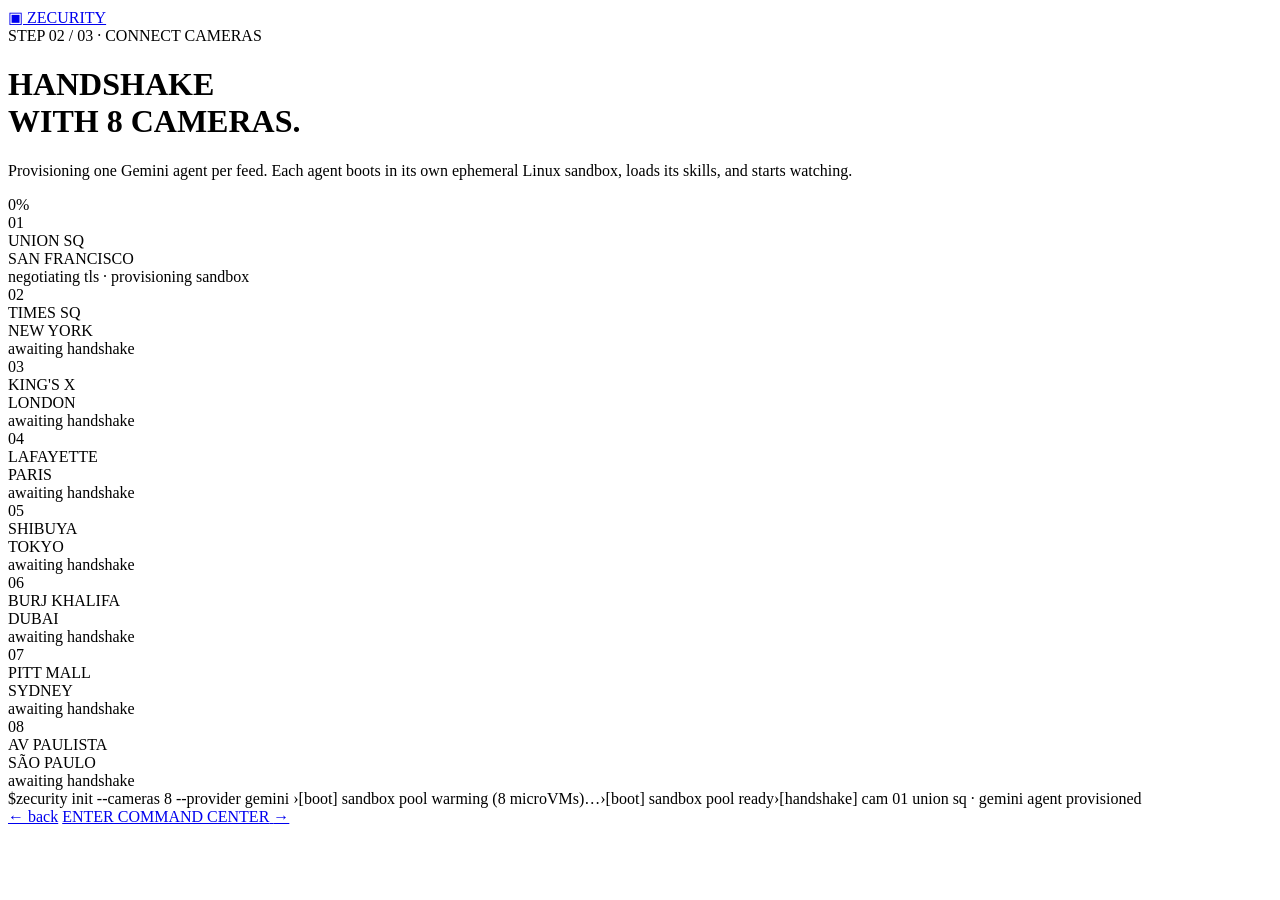
==== earth/connect.html @ 7234fee2 "Expand to 14 scenarios with 2 new skills (assault, theft_in_progress) Six new scenario types pinned " ====
<!doctype html>
<html lang="en">
<head>
  <meta charset="utf-8" />
  <meta name="viewport" content="width=device-width, initial-scale=1" />
  <title>ZECURITY — connecting cameras</title>
  <link rel="preconnect" href="https://fonts.googleapis.com">
  <link rel="preconnect" href="https://fonts.gstatic.com" crossorigin>
  <link href="https://fonts.googleapis.com/css2?family=Archivo+Black&family=Space+Grotesk:wght@400;500;700&family=JetBrains+Mono:wght@400;500;700&display=swap" rel="stylesheet">
  <link rel="stylesheet" href="/landing.css" />
</head>
<body class="connect">
  <div class="connect-shell">
    <!-- Top -->
    <div class="connect-top">
      <a class="logo" href="/">
        <span class="logo-mark">▣</span>
        <span class="logo-word">ZECURITY</span>
      </a>
      <div class="connect-step">STEP 02 / 03 · CONNECT CAMERAS</div>
    </div>

    <!-- Heading -->
    <div class="connect-head">
      <h1>HANDSHAKE<br/>WITH 8 CAMERAS.</h1>
      <p>
        Provisioning one Gemini agent per feed. Each agent boots in its own
        ephemeral Linux sandbox, loads its skills, and starts watching.
      </p>
    </div>

    <!-- Progress -->
    <div class="connect-progress">
      <div class="progress-bar">
        <div class="progress-fill" id="progress-fill"></div>
      </div>
      <div class="progress-pct" id="progress-pct">0%</div>
    </div>

    <!-- 8 camera grid -->
    <div class="connect-grid" id="cam-grid">
      <div class="cam-card" data-state="pending" data-cam="01">
        <div class="cam-card-row"><span class="cam-card-num">01</span><span class="cam-card-dot"></span></div>
        <div class="cam-card-loc">UNION SQ</div>
        <div class="cam-card-city">SAN FRANCISCO</div>
        <div class="cam-card-status">awaiting handshake</div>
      </div>
      <div class="cam-card" data-state="pending" data-cam="02">
        <div class="cam-card-row"><span class="cam-card-num">02</span><span class="cam-card-dot"></span></div>
        <div class="cam-card-loc">TIMES SQ</div>
        <div class="cam-card-city">NEW YORK</div>
        <div class="cam-card-status">awaiting handshake</div>
      </div>
      <div class="cam-card" data-state="pending" data-cam="03">
        <div class="cam-card-row"><span class="cam-card-num">03</span><span class="cam-card-dot"></span></div>
        <div class="cam-card-loc">KING'S X</div>
        <div class="cam-card-city">LONDON</div>
        <div class="cam-card-status">awaiting handshake</div>
      </div>
      <div class="cam-card" data-state="pending" data-cam="04">
        <div class="cam-card-row"><span class="cam-card-num">04</span><span class="cam-card-dot"></span></div>
        <div class="cam-card-loc">LAFAYETTE</div>
        <div class="cam-card-city">PARIS</div>
        <div class="cam-card-status">awaiting handshake</div>
      </div>
      <div class="cam-card" data-state="pending" data-cam="05">
        <div class="cam-card-row"><span class="cam-card-num">05</span><span class="cam-card-dot"></span></div>
        <div class="cam-card-loc">SHIBUYA</div>
        <div class="cam-card-city">TOKYO</div>
        <div class="cam-card-status">awaiting handshake</div>
      </div>
      <div class="cam-card" data-state="pending" data-cam="06">
        <div class="cam-card-row"><span class="cam-card-num">06</span><span class="cam-card-dot"></span></div>
        <div class="cam-card-loc">BURJ KHALIFA</div>
        <div class="cam-card-city">DUBAI</div>
        <div class="cam-card-status">awaiting handshake</div>
      </div>
      <div class="cam-card" data-state="pending" data-cam="07">
        <div class="cam-card-row"><span class="cam-card-num">07</span><span class="cam-card-dot"></span></div>
        <div class="cam-card-loc">PITT MALL</div>
        <div class="cam-card-city">SYDNEY</div>
        <div class="cam-card-status">awaiting handshake</div>
      </div>
      <div class="cam-card" data-state="pending" data-cam="08">
        <div class="cam-card-row"><span class="cam-card-num">08</span><span class="cam-card-dot"></span></div>
        <div class="cam-card-loc">AV PAULISTA</div>
        <div class="cam-card-city">SÃO PAULO</div>
        <div class="cam-card-status">awaiting handshake</div>
      </div>
    </div>

    <!-- Terminal-ish log -->
    <div class="connect-log" id="connect-log">
      <span class="log-line"><span class="log-prompt">$</span>zecurity init --cameras 8 --provider gemini</span>
    </div>

    <!-- CTA row -->
    <div class="connect-cta-row">
      <a href="/" class="connect-back">← back</a>
      <a id="enter-btn" class="btn btn-primary btn-xl connect-enter" href="/dashboard">
        <span class="btn-label">ENTER COMMAND CENTER</span>
        <span class="btn-arrow">→</span>
      </a>
    </div>
  </div>

  <script>
  (function () {
    const cards = Array.from(document.querySelectorAll(".cam-card"));
    const fill = document.getElementById("progress-fill");
    const pct = document.getElementById("progress-pct");
    const log = document.getElementById("connect-log");
    const enter = document.getElementById("enter-btn");

    const LOG = [
      { delay: 300,  text: "[boot] sandbox pool warming (8 microVMs)…" },
      { delay: 500,  text: "[boot] sandbox pool ready" },
      { delay: 250,  text: "[handshake] cam 01 union sq · gemini agent provisioned" },
      { delay: 300,  text: "[skills] loaded: weapon_detection, loitering, forced_entry, incident_report" },
      { delay: 300,  text: "[handshake] cam 02 times sq · gemini agent provisioned" },
      { delay: 320,  text: "[handshake] cam 03 king's x · gemini agent provisioned" },
      { delay: 320,  text: "[handshake] cam 04 lafayette · gemini agent provisioned" },
      { delay: 280,  text: "[handshake] cam 05 shibuya · gemini agent provisioned" },
      { delay: 320,  text: "[handshake] cam 06 burj khalifa · gemini agent provisioned" },
      { delay: 280,  text: "[handshake] cam 07 pitt mall · gemini agent provisioned" },
      { delay: 320,  text: "[handshake] cam 08 av paulista · gemini agent provisioned" },
      { delay: 360,  text: "[stream] sse broker open · 8/8 feeds linked" },
      { delay: 260,  text: "[ok] all agents online · entering command center" },
    ];

    let logIdx = 0;
    function pushLog() {
      if (logIdx >= LOG.length) return;
      const item = LOG[logIdx++];
      setTimeout(() => {
        const el = document.createElement("span");
        el.className = "log-line";
        el.innerHTML = `<span class="log-prompt">›</span>${item.text}`;
        log.appendChild(el);
        log.scrollTop = log.scrollHeight;
        pushLog();
      }, item.delay);
    }
    pushLog();

    // Connect cameras one-by-one
    let i = 0;
    function connectNext() {
      if (i >= cards.length) {
        finish();
        return;
      }
      const card = cards[i];
      card.setAttribute("data-state", "connecting");
      card.querySelector(".cam-card-status").textContent = "negotiating tls · provisioning sandbox";

      setTimeout(() => {
        card.setAttribute("data-state", "online");
        card.querySelector(".cam-card-status").textContent = "● online · agent watching";
        i++;
        const p = Math.round((i / cards.length) * 100);
        fill.style.width = p + "%";
        pct.textContent = p + "%";
        setTimeout(connectNext, 220);
      }, 520);
    }
    setTimeout(connectNext, 600);

    function finish() {
      fill.style.width = "100%";
      pct.textContent = "100%";
      enter.classList.add("ready");
      // Auto-redirect after a beat so the user feels momentum, but they can click sooner.
      setTimeout(() => {
        if (!window._zecManualNav) {
          window.location.href = "/dashboard";
        }
      }, 1800);
    }

    enter.addEventListener("click", () => { window._zecManualNav = true; });
  })();
  </script>
</body>
</html>
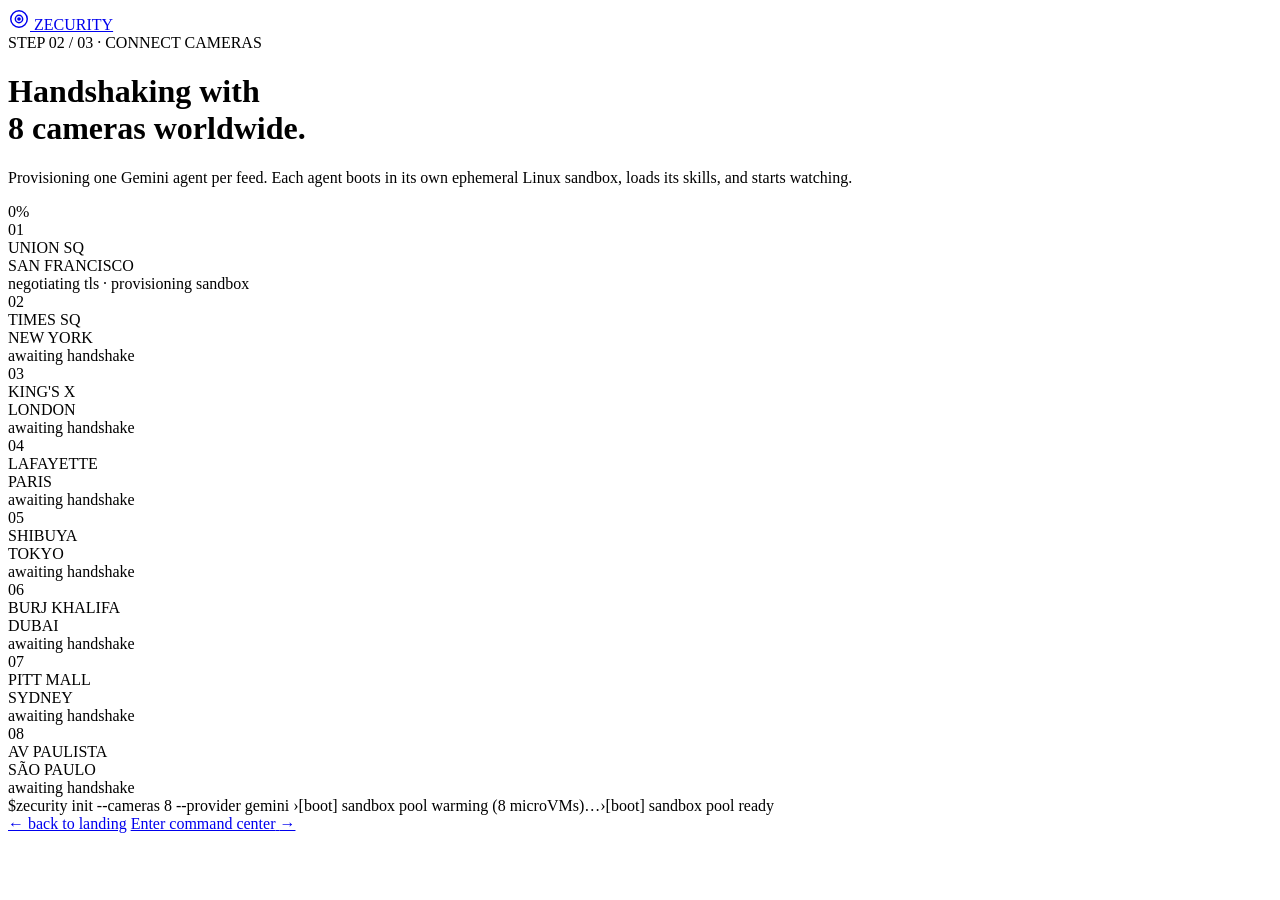
==== commit c20a03ad: "Rebrand to Zecurity with dark landing, connect flow, and all-footage wall - Dark Framer-style landin" ====
--- a/earth/connect.html
+++ b/earth/connect.html
@@ -14,7 +14,13 @@
     <!-- Top -->
     <div class="connect-top">
       <a class="logo" href="/">
-        <span class="logo-mark">▣</span>
+        <span class="logo-mark">
+          <svg viewBox="0 0 24 24" width="22" height="22" fill="none" stroke="currentColor" stroke-width="1.6">
+            <circle cx="12" cy="12" r="9"/>
+            <circle cx="12" cy="12" r="4"/>
+            <circle cx="12" cy="12" r="1.2" fill="currentColor"/>
+          </svg>
+        </span>
         <span class="logo-word">ZECURITY</span>
       </a>
       <div class="connect-step">STEP 02 / 03 · CONNECT CAMERAS</div>
@@ -22,7 +28,10 @@
 
     <!-- Heading -->
     <div class="connect-head">
-      <h1>HANDSHAKE<br/>WITH 8 CAMERAS.</h1>
+      <h1>
+        Handshaking with<br/>
+        <span class="hero-grad">8 cameras worldwide.</span>
+      </h1>
       <p>
         Provisioning one Gemini agent per feed. Each agent boots in its own
         ephemeral Linux sandbox, loads its skills, and starts watching.
@@ -96,9 +105,9 @@
 
     <!-- CTA row -->
     <div class="connect-cta-row">
-      <a href="/" class="connect-back">← back</a>
-      <a id="enter-btn" class="btn btn-primary btn-xl connect-enter" href="/dashboard">
-        <span class="btn-label">ENTER COMMAND CENTER</span>
+      <a href="/" class="connect-back">← back to landing</a>
+      <a id="enter-btn" class="btn btn-primary btn-lg connect-enter" href="/dashboard">
+        <span>Enter command center</span>
         <span class="btn-arrow">→</span>
       </a>
     </div>
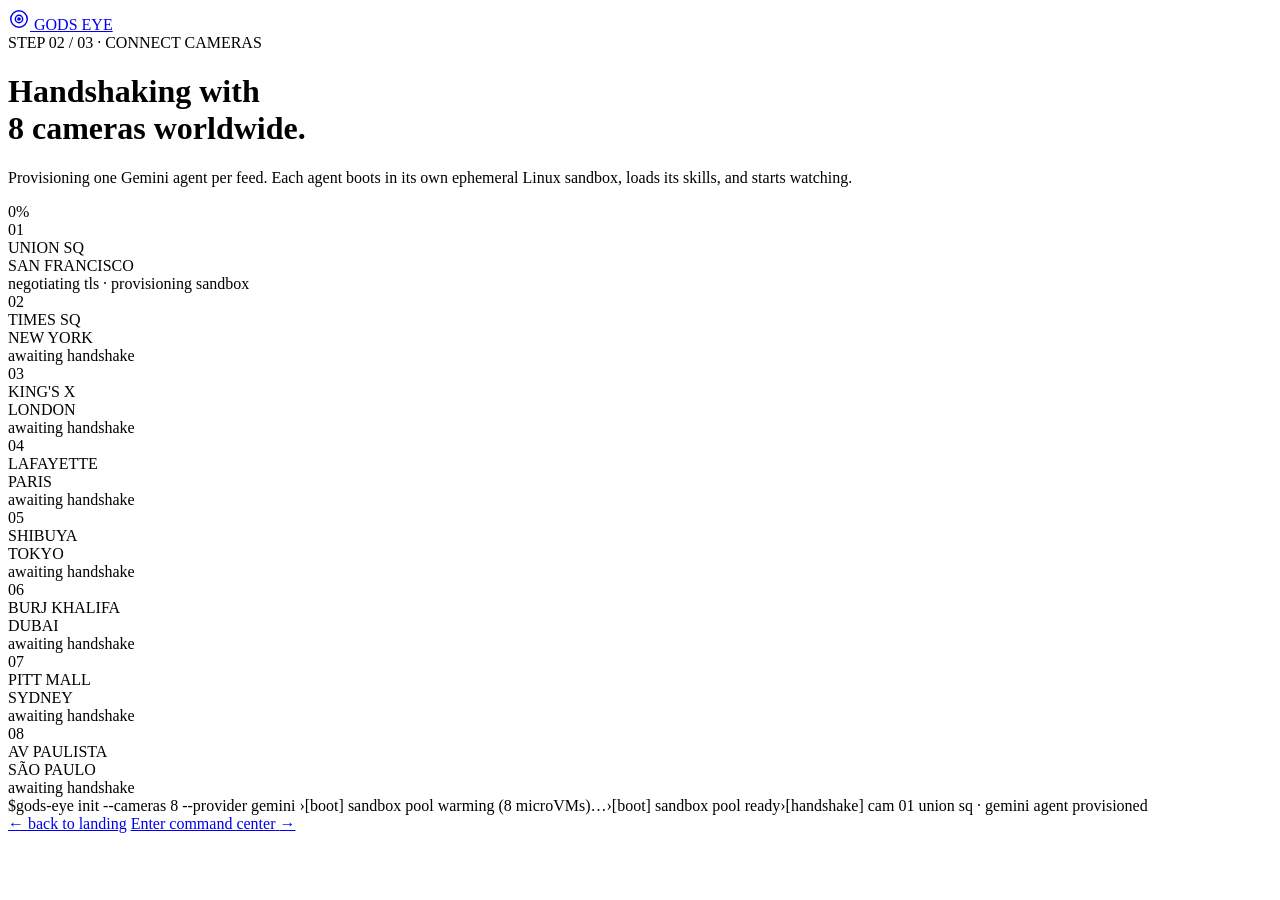
==== commit 418f3443: "Wire real Antigravity Agent Interactions API into /tick (text-only) This is the actual PRD architect" ====
--- a/earth/connect.html
+++ b/earth/connect.html
@@ -3,7 +3,7 @@
 <head>
   <meta charset="utf-8" />
   <meta name="viewport" content="width=device-width, initial-scale=1" />
-  <title>ZECURITY — connecting cameras</title>
+  <title>GODS EYE — connecting cameras</title>
   <link rel="preconnect" href="https://fonts.googleapis.com">
   <link rel="preconnect" href="https://fonts.gstatic.com" crossorigin>
   <link href="https://fonts.googleapis.com/css2?family=Archivo+Black&family=Space+Grotesk:wght@400;500;700&family=JetBrains+Mono:wght@400;500;700&display=swap" rel="stylesheet">
@@ -21,7 +21,7 @@
             <circle cx="12" cy="12" r="1.2" fill="currentColor"/>
           </svg>
         </span>
-        <span class="logo-word">ZECURITY</span>
+        <span class="logo-word">GODS EYE</span>
       </a>
       <div class="connect-step">STEP 02 / 03 · CONNECT CAMERAS</div>
     </div>
@@ -100,7 +100,7 @@
 
     <!-- Terminal-ish log -->
     <div class="connect-log" id="connect-log">
-      <span class="log-line"><span class="log-prompt">$</span>zecurity init --cameras 8 --provider gemini</span>
+      <span class="log-line"><span class="log-prompt">$</span>gods-eye init --cameras 8 --provider gemini</span>
     </div>
 
     <!-- CTA row -->
